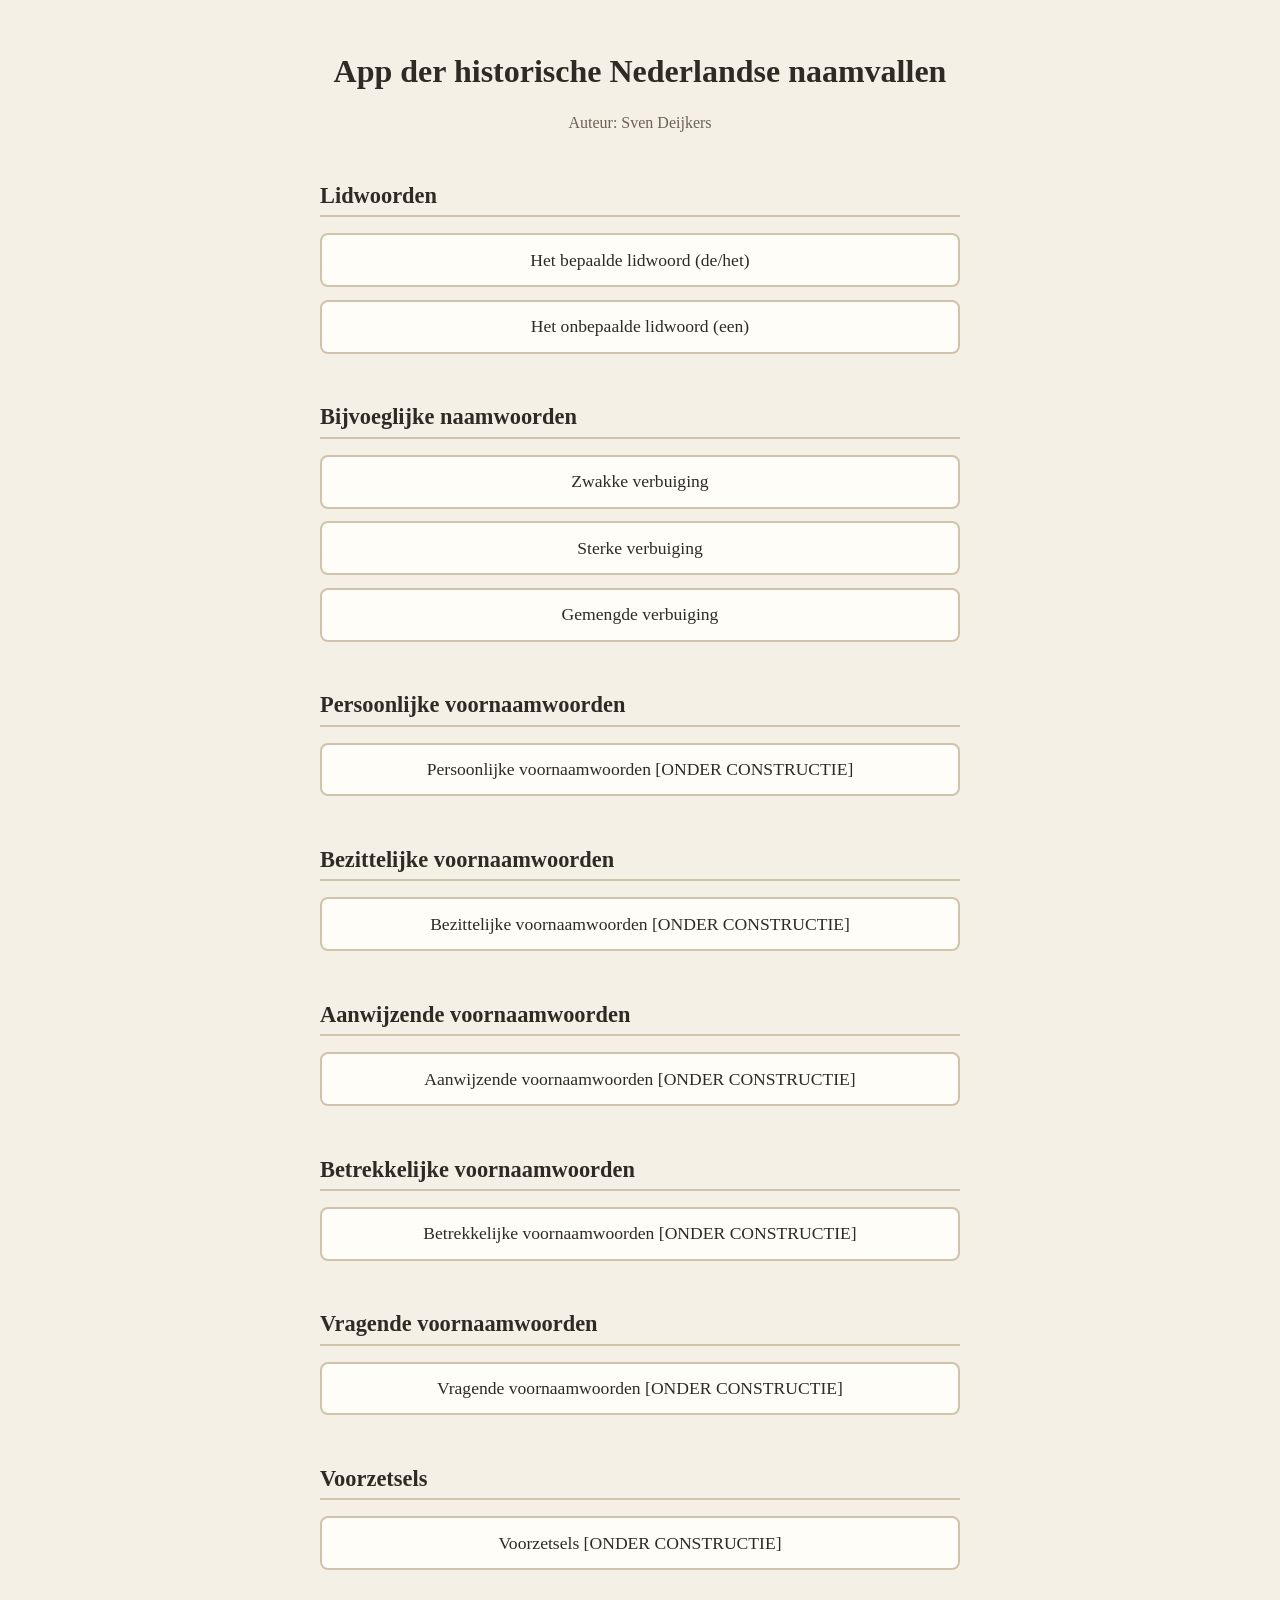
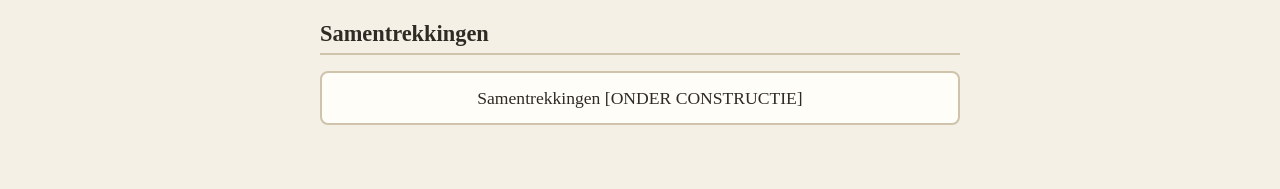
==== index.html @ 0eefb339 "Fix moderne zin gemengde verbuiging: bijvoeglijk naamwoord blijft onverbogen bij onzijdige woorden (" ====
<!DOCTYPE html>
<html lang="nl">
<head>
  <meta charset="UTF-8">
  <meta name="viewport" content="width=device-width, initial-scale=1.0">
  <title>App der historische Nederlandse naamvallen</title>
  <link rel="stylesheet" href="style.css?v=5">
</head>
<body>
  <main class="start-screen">
    <h1>App der historische Nederlandse naamvallen</h1>
    <p class="author">Auteur: Sven Deijkers</p>

    <div class="options">
      <section class="option-group">
        <h2>Lidwoorden</h2>
        <div class="option-buttons">
          <a class="option-button" href="instellingen.html?volgende=bepaald-lidwoord.html">Het bepaalde lidwoord (de/het)</a>
          <a class="option-button" href="instellingen.html?volgende=onbepaald-lidwoord.html">Het onbepaalde lidwoord (een)</a>
        </div>
      </section>

      <section class="option-group">
        <h2>Bijvoeglijke naamwoorden</h2>
        <div class="option-buttons">
          <a class="option-button" href="instellingen.html?volgende=bijvoeglijk-naamwoord-zwak.html">Zwakke verbuiging</a>
          <a class="option-button" href="instellingen.html?volgende=bijvoeglijk-naamwoord-sterk.html">Sterke verbuiging</a>
          <a class="option-button" href="instellingen.html?volgende=bijvoeglijk-naamwoord-gemengd.html">Gemengde verbuiging</a>
        </div>
      </section>

      <section class="option-group">
        <h2>Persoonlijke voornaamwoorden</h2>
        <div class="option-buttons">
          <a class="option-button" href="instellingen.html?volgende=persoonlijke-voornaamwoorden.html">Persoonlijke voornaamwoorden [ONDER CONSTRUCTIE]</a>
        </div>
      </section>

      <section class="option-group">
        <h2>Bezittelijke voornaamwoorden</h2>
        <div class="option-buttons">
          <a class="option-button" href="instellingen.html?volgende=bezittelijke-voornaamwoorden.html">Bezittelijke voornaamwoorden [ONDER CONSTRUCTIE]</a>
        </div>
      </section>

      <section class="option-group">
        <h2>Aanwijzende voornaamwoorden</h2>
        <div class="option-buttons">
          <a class="option-button" href="instellingen.html?volgende=aanwijzende-voornaamwoorden.html">Aanwijzende voornaamwoorden [ONDER CONSTRUCTIE]</a>
        </div>
      </section>

      <section class="option-group">
        <h2>Betrekkelijke voornaamwoorden</h2>
        <div class="option-buttons">
          <a class="option-button" href="instellingen.html?volgende=betrekkelijke-voornaamwoorden.html">Betrekkelijke voornaamwoorden [ONDER CONSTRUCTIE]</a>
        </div>
      </section>

      <section class="option-group">
        <h2>Vragende voornaamwoorden</h2>
        <div class="option-buttons">
          <a class="option-button" href="instellingen.html?volgende=vragende-voornaamwoorden.html">Vragende voornaamwoorden [ONDER CONSTRUCTIE]</a>
        </div>
      </section>

      <section class="option-group">
        <h2>Voorzetsels</h2>
        <div class="option-buttons">
          <a class="option-button" href="instellingen.html?volgende=voorzetsels.html">Voorzetsels [ONDER CONSTRUCTIE]</a>
        </div>
      </section>

      <section class="option-group">
        <h2>Samentrekkingen</h2>
        <div class="option-buttons">
          <a class="option-button" href="instellingen.html?volgende=samentrekkingen.html">Samentrekkingen [ONDER CONSTRUCTIE]</a>
        </div>
      </section>
    </div>
  </main>
</body>
</html>
---- style.css ----
body {
  margin: 0;
  font-family: Georgia, "Times New Roman", serif;
  background-color: #f5f0e6;
  color: #2f2a24;
}

.start-screen {
  min-height: 100vh;
  display: flex;
  flex-direction: column;
  align-items: center;
  padding: 2rem;
  overflow-y: auto;
}

h1 {
  font-size: 2rem;
  max-width: 40rem;
  margin-bottom: 0.5rem;
  text-align: center;
}

.author {
  font-size: 1rem;
  color: #6b6255;
  margin-bottom: 2rem;
  text-align: center;
}

.options {
  width: 100%;
  max-width: 40rem;
  display: flex;
  flex-direction: column;
  gap: 2rem;
  padding-bottom: 2rem;
}

.option-group h2 {
  font-size: 1.4rem;
  border-bottom: 2px solid #cfc3ac;
  padding-bottom: 0.4rem;
  margin-bottom: 1rem;
}

.option-buttons {
  display: flex;
  flex-direction: column;
  gap: 0.8rem;
}

.option-button {
  display: block;
  font-family: inherit;
  font-size: 1.1rem;
  text-decoration: none;
  color: #2f2a24;
  background-color: #fffdf8;
  border: 2px solid #cfc3ac;
  border-radius: 0.5rem;
  padding: 0.9rem 1.2rem;
  text-align: center;
  transition: background-color 0.15s ease, border-color 0.15s ease;
}

.option-button:hover,
.option-button:focus {
  background-color: #ece2cb;
  border-color: #a89a78;
}

.empty-screen {
  min-height: 100vh;
  display: flex;
  flex-direction: column;
  align-items: center;
  justify-content: center;
  text-align: center;
  padding: 2rem;
}

.empty-screen h1 {
  font-size: 1.6rem;
}

.back-link {
  margin-top: 2rem;
  font-size: 1rem;
  color: #6b6255;
}

.oefen-screen {
  min-height: 100vh;
  display: flex;
  flex-direction: column;
  align-items: center;
  padding: 2rem;
  overflow-y: auto;
}

.categorie-titel {
  width: 100%;
  max-width: 36rem;
  text-align: center;
  font-size: 1.3rem;
  margin: 0 0 1rem;
}

.oefen-header {
  width: 100%;
  max-width: 36rem;
  display: flex;
  justify-content: space-between;
  align-items: center;
  margin-bottom: 1.5rem;
}

.oefen-header .back-link {
  margin-top: 0;
}

.score {
  font-size: 1.1rem;
  font-weight: bold;
}

.woordkaart {
  width: 100%;
  max-width: 36rem;
  background-color: #fffdf8;
  border: 2px solid #cfc3ac;
  border-radius: 0.75rem;
  padding: 1.5rem 2rem 2rem;
}

.woordkaart-top {
  display: flex;
  justify-content: space-between;
  align-items: center;
  gap: 1rem;
  margin-bottom: 1.5rem;
}

.woordkaart-top h1 {
  font-size: 1.6rem;
  margin: 0;
  text-align: left;
}

.woordkaart-ondertitel {
  font-size: 0.9rem;
  color: #6b6255;
  font-style: italic;
  margin: 0.3rem 0 0;
}

.skip-button {
  font-family: inherit;
  font-size: 0.95rem;
  background: none;
  border: 2px solid #cfc3ac;
  border-radius: 0.4rem;
  padding: 0.5rem 0.9rem;
  cursor: pointer;
  color: #2f2a24;
  white-space: nowrap;
}

.skip-button:hover {
  background-color: #ece2cb;
}

.vraag {
  margin-bottom: 1.3rem;
}

.vraag label {
  display: block;
  font-weight: bold;
  margin-bottom: 0.4rem;
}

.zin {
  display: flex;
  align-items: center;
  flex-wrap: wrap;
  gap: 0.5rem;
  font-size: 1.15rem;
}

.antwoord-input {
  font-family: inherit;
  font-size: 1.1rem;
  padding: 0.4rem 0.6rem;
  border: 2px solid #cfc3ac;
  border-radius: 0.4rem;
  min-width: 10rem;
  flex: 1 1 10rem;
  background-color: #fff;
  color: #2f2a24;
}

.antwoord-input.correct {
  border-color: #4c8c4a;
  background-color: #eaf5e9;
}

.antwoord-input.incorrect {
  border-color: #b8453a;
  background-color: #fbe9e7;
}

.feedback {
  font-size: 0.95rem;
  color: #b8453a;
  min-height: 1.2rem;
  margin-top: 0.3rem;
}

.toon-antwoord-btn {
  font-family: inherit;
  font-size: 0.85rem;
  background: none;
  border: none;
  color: #6b6255;
  text-decoration: underline;
  cursor: pointer;
  padding: 0.3rem 0;
  display: block;
  margin-left: auto;
}

.toon-antwoord-btn:hover {
  color: #2f2a24;
}

.toon-antwoord-btn[hidden] {
  display: none;
}

.volgende-button {
  font-family: inherit;
  font-size: 1.1rem;
  padding: 0.7rem 1.2rem;
  border: 2px solid #4c8c4a;
  border-radius: 0.5rem;
  background-color: #eaf5e9;
  color: #2f2a24;
  cursor: pointer;
  display: block;
  margin: 0.5rem auto 0;
}

.volgende-button[hidden] {
  display: none;
}

.volgende-button:hover {
  background-color: #d9ecd7;
}

.eindscore {
  font-size: 1.3rem;
  text-align: center;
}

.eindscore-melding {
  font-size: 0.95rem;
  color: #6b6255;
  text-align: center;
}

.foutmelding {
  max-width: 30rem;
  text-align: center;
}

.feedback.typo-opmerking {
  color: #8a7a3a;
}

.moderne-zin {
  font-size: 0.95rem;
  color: #6b6255;
  font-style: italic;
  margin-bottom: 0.4rem;
}

.zin-input {
  font-family: inherit;
  font-size: 1.1rem;
  padding: 0.5rem 0.7rem;
  border: 2px solid #cfc3ac;
  border-radius: 0.4rem;
  width: 100%;
  box-sizing: border-box;
  background-color: #fff;
  color: #2f2a24;
}

.zin-input.correct {
  border-color: #4c8c4a;
  background-color: #eaf5e9;
}

.zin-input.incorrect {
  border-color: #b8453a;
  background-color: #fbe9e7;
}

.instellingen-screen {
  min-height: 100vh;
  display: flex;
  flex-direction: column;
  align-items: center;
  padding: 2rem;
  overflow-y: auto;
}

.instellingen-form {
  width: 100%;
  max-width: 36rem;
}

.instellingen-form fieldset {
  border: 2px solid #cfc3ac;
  border-radius: 0.75rem;
  padding: 1.2rem 1.4rem;
  margin: 0 0 1.5rem;
}

.instellingen-form legend {
  font-weight: bold;
  padding: 0 0.4rem;
}

.instelling-optie {
  display: flex;
  align-items: flex-start;
  gap: 0.7rem;
  padding: 0.8rem 0;
  cursor: pointer;
  border-bottom: 1px solid #e3dac2;
}

.instelling-optie:last-child {
  border-bottom: none;
}

.instelling-optie input {
  margin-top: 0.3rem;
  flex-shrink: 0;
}

.instelling-optie span {
  line-height: 1.4;
}

.begin-button {
  font-family: inherit;
  font-size: 1.15rem;
  padding: 0.8rem 1.4rem;
  border: 2px solid #4c8c4a;
  border-radius: 0.5rem;
  background-color: #eaf5e9;
  color: #2f2a24;
  cursor: pointer;
  display: block;
  margin: 0 auto;
}

.begin-button:hover {
  background-color: #d9ecd7;
}

.begin-button:disabled {
  opacity: 0.5;
  cursor: not-allowed;
}

.tijd-instelling {
  padding: 0.4rem 0.2rem;
}

#tijd-slider {
  width: 100%;
}

.tijd-waarde {
  text-align: center;
  font-size: 1.2rem;
  font-weight: bold;
  margin-top: 0.5rem;
}

.tijd-waarschuwing {
  text-align: center;
  color: #b8453a;
  font-size: 0.95rem;
  margin-top: 0.5rem;
}

.oefen-header .tijd {
  font-size: 1.1rem;
  font-weight: bold;
}
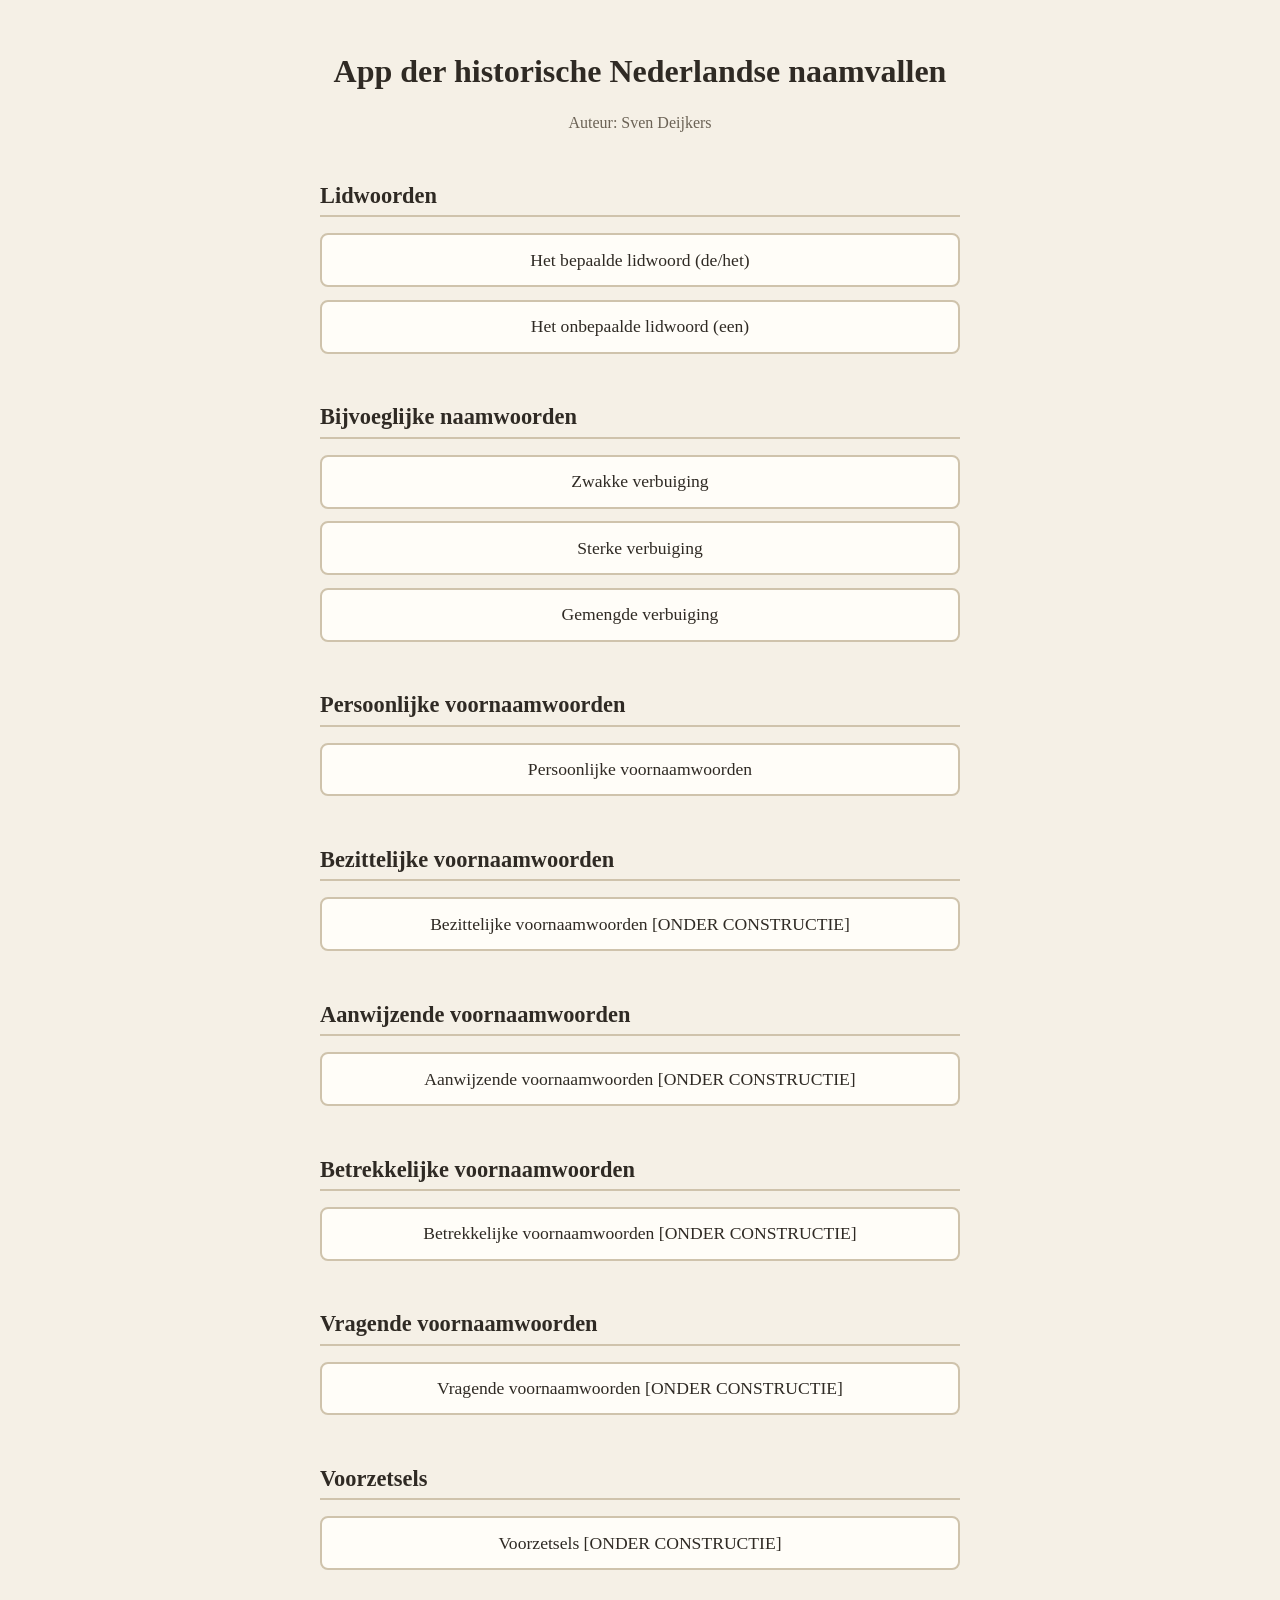
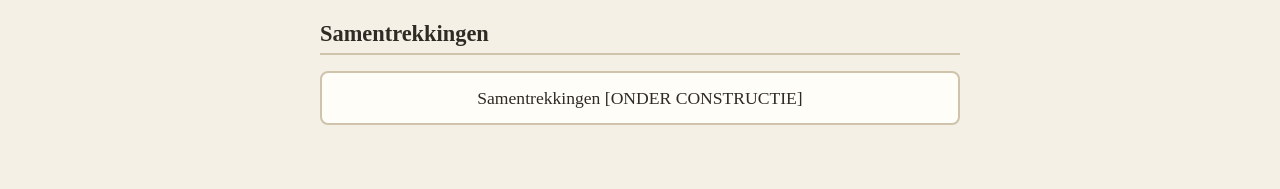
==== commit 5540b5dd: "Voeg categorie Persoonlijke voornaamwoorden toe Nieuwe hoofdcategorie met alle 9 persoonlijke voorna" ====
--- a/index.html
+++ b/index.html
@@ -4,7 +4,7 @@
   <meta charset="UTF-8">
   <meta name="viewport" content="width=device-width, initial-scale=1.0">
   <title>App der historische Nederlandse naamvallen</title>
-  <link rel="stylesheet" href="style.css?v=5">
+  <link rel="stylesheet" href="style.css?v=6">
 </head>
 <body>
   <main class="start-screen">
@@ -32,7 +32,7 @@
       <section class="option-group">
         <h2>Persoonlijke voornaamwoorden</h2>
         <div class="option-buttons">
-          <a class="option-button" href="instellingen.html?volgende=persoonlijke-voornaamwoorden.html">Persoonlijke voornaamwoorden [ONDER CONSTRUCTIE]</a>
+          <a class="option-button" href="instellingen.html?volgende=persoonlijke-voornaamwoorden.html">Persoonlijke voornaamwoorden</a>
         </div>
       </section>
 
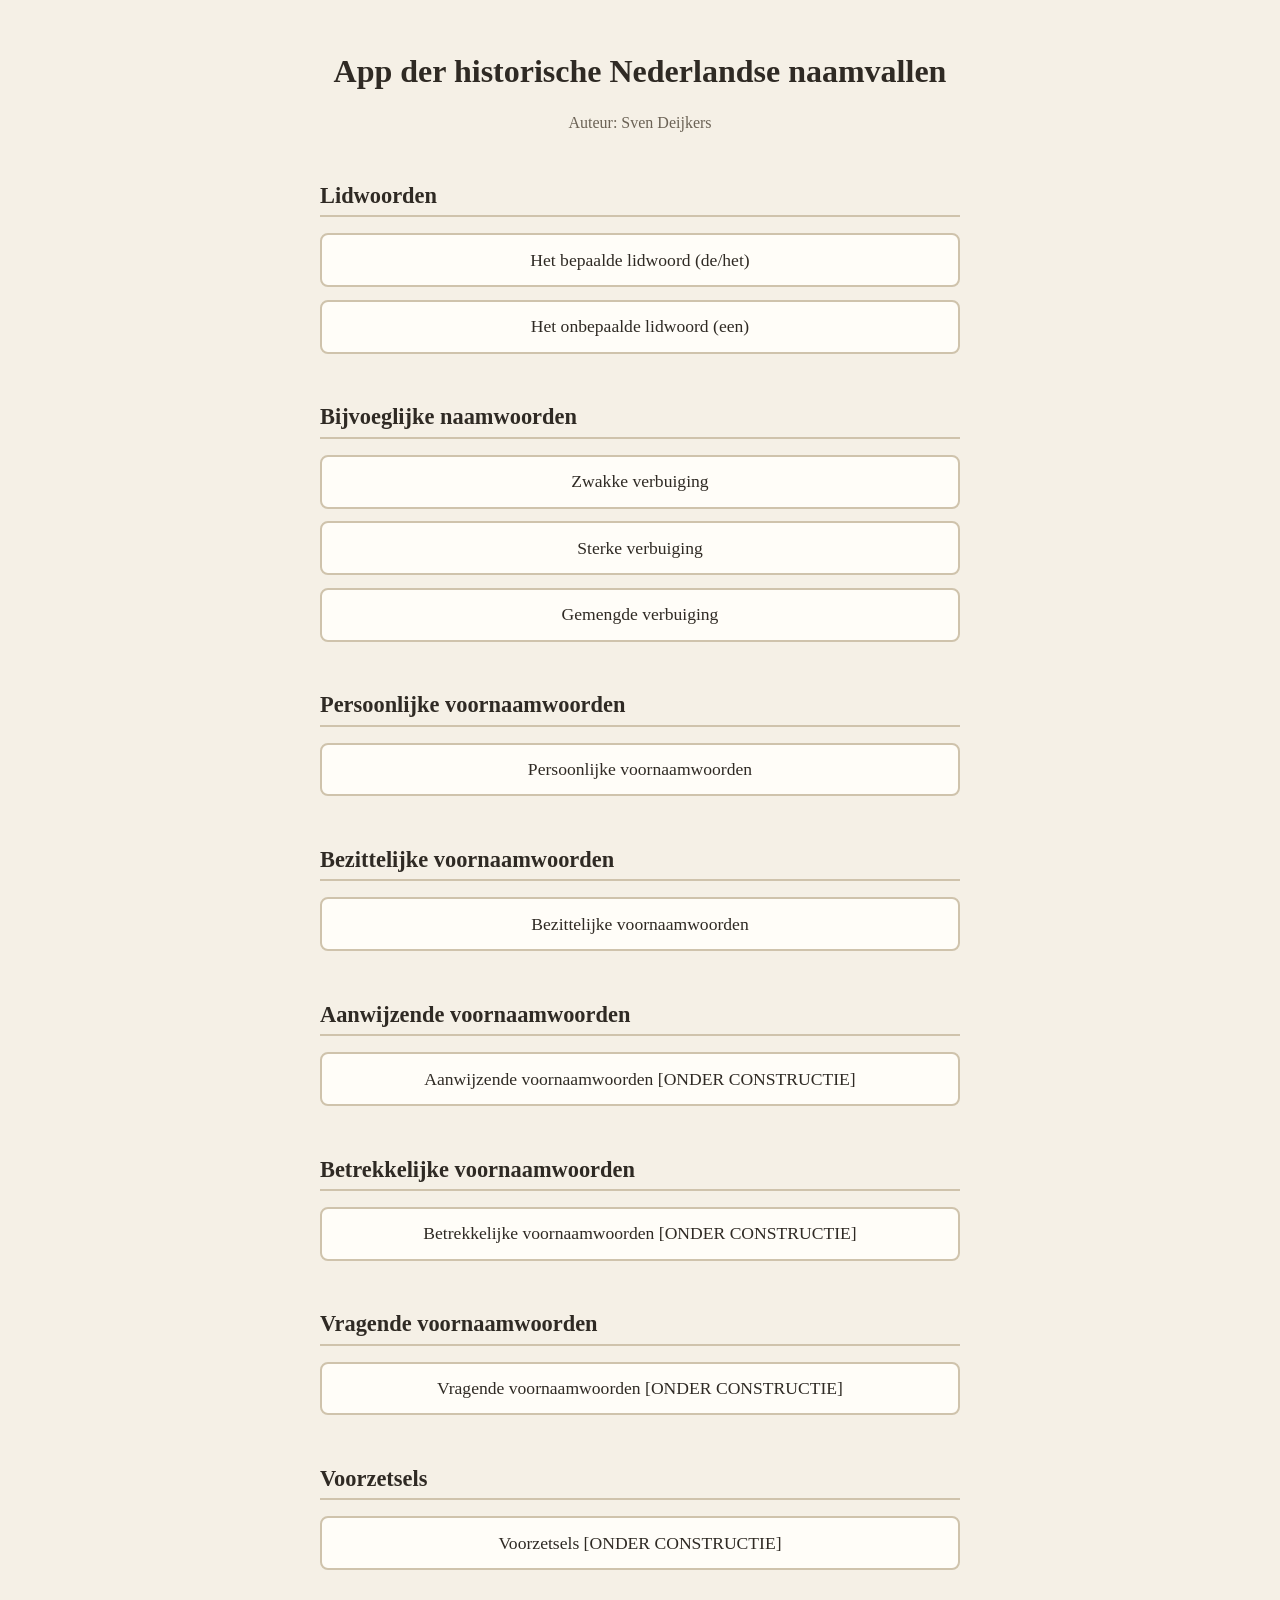
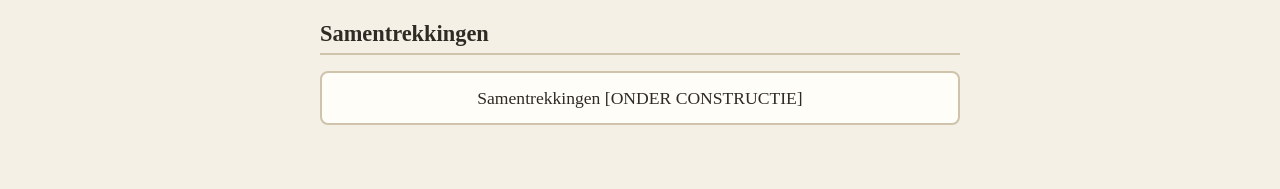
==== commit 9cc432af: "Voeg categorie Bezittelijke voornaamwoorden toe Nieuwe categorie met de 6 bezittelijke voornaamwoord" ====
--- a/index.html
+++ b/index.html
@@ -4,7 +4,7 @@
   <meta charset="UTF-8">
   <meta name="viewport" content="width=device-width, initial-scale=1.0">
   <title>App der historische Nederlandse naamvallen</title>
-  <link rel="stylesheet" href="style.css?v=6">
+  <link rel="stylesheet" href="style.css?v=11">
 </head>
 <body>
   <main class="start-screen">
@@ -39,7 +39,7 @@
       <section class="option-group">
         <h2>Bezittelijke voornaamwoorden</h2>
         <div class="option-buttons">
-          <a class="option-button" href="instellingen.html?volgende=bezittelijke-voornaamwoorden.html">Bezittelijke voornaamwoorden [ONDER CONSTRUCTIE]</a>
+          <a class="option-button" href="instellingen.html?volgende=bezittelijke-voornaamwoorden.html">Bezittelijke voornaamwoorden</a>
         </div>
       </section>
 
--- a/style.css
+++ b/style.css
@@ -401,6 +401,13 @@
   margin-top: 0.5rem;
 }
 
+.instelling-waarschuwing {
+  display: block;
+  color: #b8453a;
+  font-size: 0.85rem;
+  margin-top: 0.3rem;
+}
+
 .oefen-header .tijd {
   font-size: 1.1rem;
   font-weight: bold;
